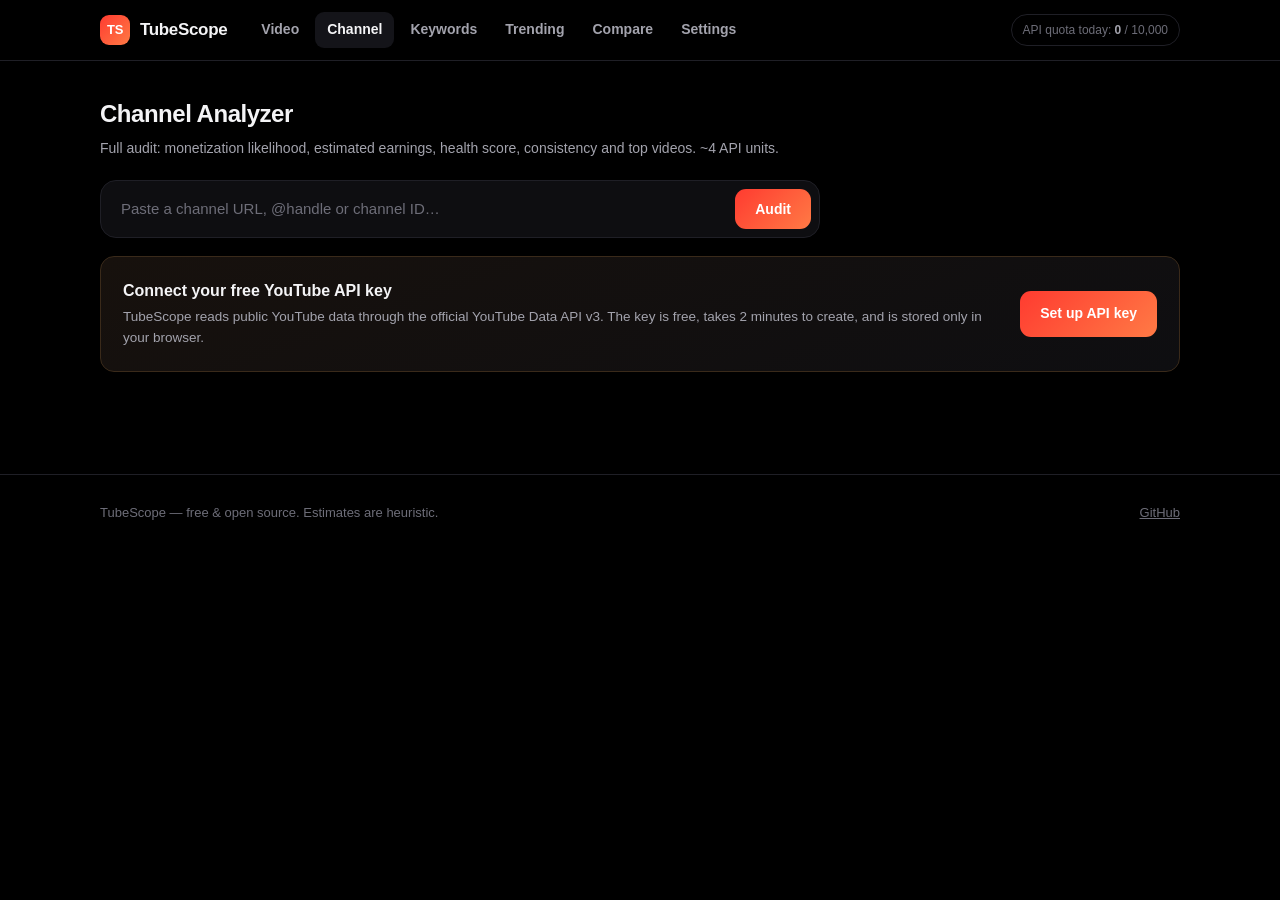
==== channel.html @ 9e4a2d22 "TubeScope v1: free open-source vidIQ alternative (video SEO, channel audit, monetization check, earn" ====
<!doctype html>
<html lang="en">
<head>
<meta charset="utf-8">
<meta name="viewport" content="width=device-width,initial-scale=1">
<title>Channel Analyzer — TubeScope</title>
<meta name="description" content="Free YouTube channel audit: monetization check, estimated monthly earnings, consistency, top videos and content ideas.">
<link rel="icon" href="data:image/svg+xml,%3Csvg xmlns='http://www.w3.org/2000/svg' viewBox='0 0 64 64'%3E%3Crect width='64' height='64' rx='14' fill='%23ff3b30'/%3E%3Cpath d='M26 20l18 12-18 12z' fill='white'/%3E%3C/svg%3E">
<link rel="stylesheet" href="assets/app.css">
</head>
<body>
<header class="top"><div class="top-in">
<a class="brand" href="index.html"><span class="logo">TS</span>TubeScope</a>
<nav class="main">
<a data-p="video" href="video.html">Video</a><a data-p="channel" href="channel.html">Channel</a><a data-p="keywords" href="keywords.html">Keywords</a><a data-p="trending" href="trending.html">Trending</a><a data-p="compare" href="compare.html">Compare</a><a data-p="settings" href="settings.html">Settings</a>
</nav>
<div class="quota" id="quota"></div>
</div></header>
<main><div class="wrap">
<div class="sec">
<h2>Channel Analyzer</h2>
<p class="sub">Full audit: monetization likelihood, estimated earnings, health score, consistency and top videos. ~4 API units.</p>
<form class="searchbar" id="f" style="margin:0;max-width:720px">
<input id="q" placeholder="Paste a channel URL, @handle or channel ID…" autocomplete="off" spellcheck="false">
<button class="btn" type="submit">Audit</button>
</form>
<div id="gate"></div>
<div id="out" class="mt"></div>
</div>
</div></main>
<footer><div class="wrap"><span>TubeScope — free &amp; open source. Estimates are heuristic.</span><span><a href="https://github.com/0050piyush/tubescope" style="text-decoration:underline">GitHub</a></span></div></footer>
<script src="assets/app.js"></script>
<script src="assets/channel.js"></script>
</body>
</html>
---- assets/app.css ----
:root{
  --bg:#000000; --card:#0e0e11; --card2:#141419; --line:#1f1f26;
  --txt:#f4f4f6; --mut:#a3a3ad; --dim:#6d6d78;
  --acc:#ff3b30; --acc2:#ff7a45; --grn:#22c55e; --amb:#f59e0b; --blu:#3b82f6;
  --r:14px; --max:1120px;
}
*{box-sizing:border-box;margin:0;padding:0}
html{scroll-behavior:smooth}
body{background:var(--bg);color:var(--txt);font-family:-apple-system,BlinkMacSystemFont,"SF Pro Text",Inter,"Segoe UI",Roboto,Helvetica,Arial,sans-serif;font-size:15px;line-height:1.55;-webkit-font-smoothing:antialiased}
a{color:inherit;text-decoration:none}
.wrap{max-width:var(--max);margin:0 auto;padding:0 20px}
/* header */
.top{position:sticky;top:0;z-index:50;background:rgba(0,0,0,.82);backdrop-filter:blur(14px);border-bottom:1px solid var(--line)}
.top-in{max-width:var(--max);margin:0 auto;padding:12px 20px;display:flex;align-items:center;gap:22px}
.brand{display:flex;align-items:center;gap:10px;font-weight:800;font-size:17px;letter-spacing:-.02em}
.logo{width:30px;height:30px;border-radius:9px;background:linear-gradient(135deg,var(--acc),var(--acc2));display:flex;align-items:center;justify-content:center;font-size:13px;font-weight:900;color:#fff}
nav.main{display:flex;gap:4px;flex-wrap:wrap}
nav.main a{padding:7px 12px;border-radius:9px;color:var(--mut);font-size:14px;font-weight:600}
nav.main a:hover{background:var(--card2);color:var(--txt)}
nav.main a.on{background:var(--card2);color:var(--txt)}
.quota{margin-left:auto;font-size:12px;color:var(--dim);border:1px solid var(--line);padding:6px 11px;border-radius:99px;white-space:nowrap}
.quota b{color:var(--mut)}
/* hero */
.hero{padding:64px 0 36px;text-align:center}
.hero h1{font-size:clamp(34px,6vw,58px);font-weight:850;letter-spacing:-.035em;line-height:1.05}
.hero h1 .grad{background:linear-gradient(100deg,var(--acc),var(--acc2));-webkit-background-clip:text;background-clip:text;color:transparent}
.hero p{color:var(--mut);max-width:640px;margin:16px auto 0;font-size:17px}
.searchbar{margin:28px auto 0;max-width:640px;display:flex;gap:8px;background:var(--card);border:1px solid var(--line);border-radius:16px;padding:8px}
.searchbar input{flex:1;background:transparent;border:0;outline:0;color:var(--txt);font-size:15px;padding:10px 12px;min-width:0}
.searchbar input::placeholder{color:var(--dim)}
.btn{background:linear-gradient(135deg,var(--acc),var(--acc2));color:#fff;border:0;border-radius:11px;padding:12px 20px;font-weight:700;font-size:14px;cursor:pointer;white-space:nowrap}
.btn:hover{filter:brightness(1.08)}
.btn.ghost{background:var(--card2);border:1px solid var(--line);color:var(--txt)}
.btn.sm{padding:8px 14px;font-size:13px}
.btn:disabled{opacity:.5;cursor:default}
.hint{margin-top:12px;font-size:13px;color:var(--dim)}
.hint code{background:var(--card2);padding:2px 7px;border-radius:6px;color:var(--mut)}
/* sections */
.sec{padding:34px 0}
.sec h2{font-size:24px;font-weight:800;letter-spacing:-.02em;margin-bottom:6px}
.sec .sub{color:var(--mut);margin-bottom:20px;font-size:14px}
.cards{display:grid;grid-template-columns:repeat(auto-fit,minmax(240px,1fr));gap:14px}
.card{background:var(--card);border:1px solid var(--line);border-radius:var(--r);padding:20px}
.card h3{font-size:16px;font-weight:750;margin:10px 0 6px}
.card p{color:var(--mut);font-size:13.5px}
.card .ico{width:38px;height:38px;border-radius:11px;background:var(--card2);display:flex;align-items:center;justify-content:center}
.card .ico svg{width:20px;height:20px;stroke:var(--acc)}
.feat{display:block;transition:transform .15s}
.feat:hover{transform:translateY(-3px);border-color:#2c2c35}
/* stats */
.stats{display:grid;grid-template-columns:repeat(auto-fit,minmax(150px,1fr));gap:12px;margin:18px 0}
.stat{background:var(--card);border:1px solid var(--line);border-radius:var(--r);padding:16px}
.stat .k{font-size:12px;color:var(--dim);text-transform:uppercase;letter-spacing:.06em;font-weight:700}
.stat .v{font-size:24px;font-weight:800;letter-spacing:-.02em;margin-top:4px}
.stat .d{font-size:12.5px;color:var(--mut);margin-top:2px}
.vid-head{display:flex;gap:18px;align-items:flex-start;margin:8px 0 4px;flex-wrap:wrap}
.thumb{width:320px;max-width:100%;border-radius:12px;border:1px solid var(--line);aspect-ratio:16/9;object-fit:cover;background:var(--card2)}
.vid-head .meta{flex:1;min-width:260px}
.vid-head h1{font-size:22px;font-weight:800;letter-spacing:-.02em;line-height:1.3}
.chanline{display:flex;align-items:center;gap:10px;margin-top:10px}
.avatar{width:38px;height:38px;border-radius:50%;object-fit:cover;background:var(--card2)}
.chanline .nm{font-weight:700;font-size:14px}
.chanline .sb{font-size:12.5px;color:var(--mut)}
.pub{font-size:13px;color:var(--dim);margin-top:8px}
/* score */
.panels{display:grid;grid-template-columns:repeat(auto-fit,minmax(300px,1fr));gap:14px;margin:14px 0}
.ringwrap{display:flex;gap:18px;align-items:center}
.ring{position:relative;width:110px;height:110px;flex:none}
.ring svg{transform:rotate(-90deg)}
.ring .num{position:absolute;inset:0;display:flex;flex-direction:column;align-items:center;justify-content:center}
.ring .num b{font-size:26px;font-weight:850}
.ring .num span{font-size:10px;color:var(--dim);text-transform:uppercase;letter-spacing:.08em}
.checks{list-style:none;margin-top:6px}
.checks li{display:flex;gap:10px;align-items:flex-start;padding:8px 0;border-bottom:1px solid var(--line);font-size:13.5px}
.checks li:last-child{border:0}
.dot{width:9px;height:9px;border-radius:50%;margin-top:6px;flex:none}
.dot.pass{background:var(--grn)}.dot.warn{background:var(--amb)}.dot.fail{background:var(--acc)}.dot.na{background:var(--dim)}
.checks .wt{margin-left:auto;color:var(--dim);font-size:12px;flex:none}
/* money */
.money{background:linear-gradient(160deg,#101418,#0e0e11);border:1px solid #233043}
.money .amt{font-size:30px;font-weight:850;letter-spacing:-.02em;color:#7ee2a8}
.money .rng{color:var(--mut);font-size:13px;margin-top:4px}
.note{font-size:12px;color:var(--dim);margin-top:10px;line-height:1.5}
.badge{display:inline-block;font-size:11.5px;font-weight:750;padding:4px 10px;border-radius:99px;letter-spacing:.02em}
.badge.g{background:rgba(34,197,94,.14);color:#4ade80;border:1px solid rgba(34,197,94,.3)}
.badge.a{background:rgba(245,158,11,.13);color:#fbbf24;border:1px solid rgba(245,158,11,.3)}
.badge.r{background:rgba(255,59,48,.13);color:#ff8a80;border:1px solid rgba(255,59,48,.3)}
.badge.n{background:var(--card2);color:var(--mut);border:1px solid var(--line)}
/* bars */
.bars{display:flex;flex-direction:column;gap:8px;margin-top:10px}
.barrow{display:grid;grid-template-columns:150px 1fr 70px;gap:10px;align-items:center;font-size:13px}
.barrow .bl{color:var(--mut);white-space:nowrap;overflow:hidden;text-overflow:ellipsis}
.bartrack{background:var(--card2);border-radius:6px;height:10px;overflow:hidden}
.barfill{height:100%;border-radius:6px;background:linear-gradient(90deg,var(--acc),var(--acc2))}
.barrow .bv{text-align:right;color:var(--mut);font-variant-numeric:tabular-nums}
/* tables */
.tblwrap{overflow-x:auto;border:1px solid var(--line);border-radius:var(--r);margin:14px 0}
table.tbl{width:100%;border-collapse:collapse;font-size:13.5px;min-width:640px}
.tbl th{text-align:left;padding:12px 14px;color:var(--dim);font-size:11.5px;text-transform:uppercase;letter-spacing:.06em;border-bottom:1px solid var(--line);background:var(--card2);white-space:nowrap}
.tbl td{padding:11px 14px;border-bottom:1px solid var(--line);vertical-align:middle}
.tbl tr:last-child td{border:0}
.tbl tr:hover td{background:#111116}
.tbl .t{display:flex;gap:10px;align-items:center;min-width:220px}
.tbl .t img{width:84px;aspect-ratio:16/9;object-fit:cover;border-radius:7px;background:var(--card2);flex:none}
.tbl .t .tt{font-weight:650;font-size:13px;line-height:1.35}
.num{font-variant-numeric:tabular-nums;text-align:right}
/* tags */
.tags{display:flex;flex-wrap:wrap;gap:8px;margin-top:10px}
.tag{background:var(--card2);border:1px solid var(--line);padding:6px 12px;border-radius:99px;font-size:13px;color:var(--mut)}
.tag.hot{border-color:rgba(255,59,48,.4);color:#ffb4ab}
/* forms */
.field{margin:14px 0}
.field label{display:block;font-size:13px;font-weight:700;color:var(--mut);margin-bottom:7px}
.inrow{display:flex;gap:8px;flex-wrap:wrap}
input.in,select.in,textarea.in{background:var(--card);border:1px solid var(--line);border-radius:11px;color:var(--txt);padding:12px 14px;font-size:14px;outline:0;min-width:0}
input.in:focus,select.in:focus{border-color:var(--acc)}
input.in.full,select.in.full{width:100%}
select.in option{background:#111}
/* gate */
.gate{background:linear-gradient(160deg,#17110d,#0e0e11);border:1px solid #3a2a1a;border-radius:var(--r);padding:22px;margin:18px 0;display:flex;gap:16px;align-items:center;flex-wrap:wrap}
.gate .tx{flex:1;min-width:240px}
.gate h3{font-size:16px;margin-bottom:4px}
.gate p{color:var(--mut);font-size:13.5px}
/* misc */
.grid2{display:grid;grid-template-columns:1fr 1fr;gap:14px}
@media(max-width:760px){.grid2{grid-template-columns:1fr}.barrow{grid-template-columns:110px 1fr 60px}nav.main{display:none}}
.muted{color:var(--mut)}.dim{color:var(--dim)}.small{font-size:13px}
.mt{margin-top:14px}.mb{margin-bottom:14px}
.loading{display:flex;align-items:center;gap:12px;padding:30px 0;color:var(--mut)}
.spin{width:20px;height:20px;border:2px solid var(--line);border-top-color:var(--acc);border-radius:50%;animation:sp 0.8s linear infinite}
@keyframes sp{to{transform:rotate(360deg)}}
.err{background:rgba(255,59,48,.08);border:1px solid rgba(255,59,48,.35);border-radius:var(--r);padding:16px 18px;margin:16px 0;font-size:14px}
.err b{color:#ff8a80}
.toast{position:fixed;bottom:22px;left:50%;transform:translateX(-50%);background:#1a1a20;border:1px solid var(--line);padding:12px 20px;border-radius:12px;font-size:14px;z-index:99;box-shadow:0 10px 40px rgba(0,0,0,.6)}
footer{border-top:1px solid var(--line);margin-top:50px;padding:28px 0 40px;color:var(--dim);font-size:13px}
footer .wrap{display:flex;gap:18px;flex-wrap:wrap;align-items:center;justify-content:space-between}
.kbd{background:var(--card2);border:1px solid var(--line);border-radius:6px;padding:1px 7px;font-size:12.5px;color:var(--mut)}
.steps{counter-reset:s;display:flex;flex-direction:column;gap:12px;margin:16px 0}
.step{display:flex;gap:14px;align-items:flex-start;background:var(--card);border:1px solid var(--line);border-radius:var(--r);padding:16px}
.step::before{counter-increment:s;content:counter(s);width:28px;height:28px;flex:none;border-radius:50%;background:linear-gradient(135deg,var(--acc),var(--acc2));color:#fff;font-weight:800;font-size:13px;display:flex;align-items:center;justify-content:center}
.step p{font-size:14px;color:var(--mut)}
.step p b{color:var(--txt)}
code.inline{background:var(--card2);padding:2px 8px;border-radius:6px;font-size:13px;color:var(--mut)}
.idea{background:var(--card);border:1px solid var(--line);border-left:3px solid var(--acc);border-radius:10px;padding:12px 14px;margin:8px 0;font-size:14px}
.idea .why{font-size:12.5px;color:var(--dim);margin-top:3px}
.vgrid{display:grid;grid-template-columns:repeat(auto-fill,minmax(230px,1fr));gap:14px;margin-top:14px}
.vcard{background:var(--card);border:1px solid var(--line);border-radius:12px;overflow:hidden;transition:transform .15s}
.vcard:hover{transform:translateY(-3px)}
.vcard img{width:100%;aspect-ratio:16/9;object-fit:cover;background:var(--card2)}
.vcard .vb{padding:12px 14px}
.vcard .vt{font-size:13.5px;font-weight:650;line-height:1.4;display:-webkit-box;-webkit-line-clamp:2;-webkit-box-orient:vertical;overflow:hidden}
.vcard .vm{font-size:12px;color:var(--dim);margin-top:6px}
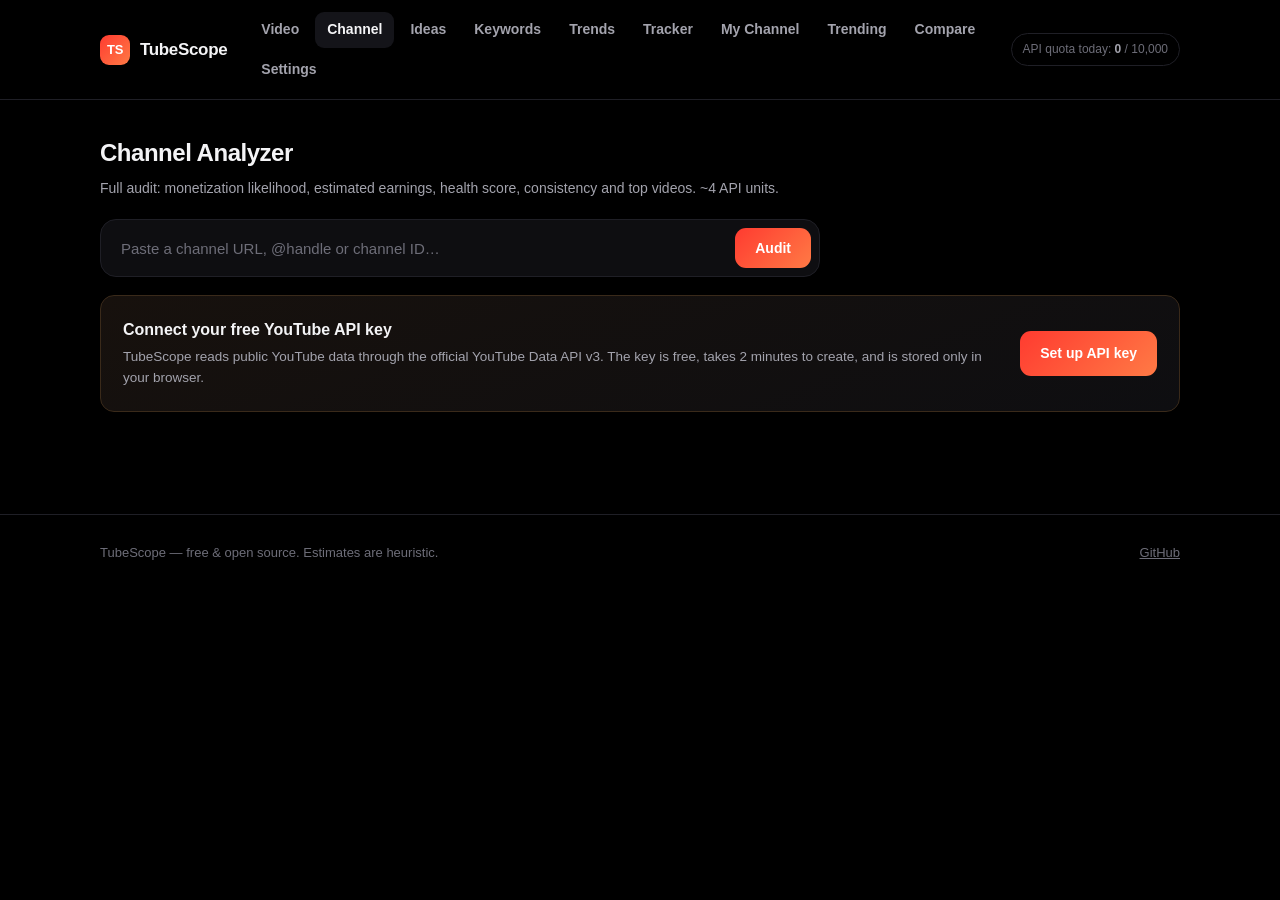
==== commit b25fd628: "TubeScope v2: AI Daily Ideas, Competitor Tracker, Trend Radar, My Channel Analytics (OAuth), Chrome " ====
--- a/channel.html
+++ b/channel.html
@@ -12,7 +12,7 @@
 <header class="top"><div class="top-in">
 <a class="brand" href="index.html"><span class="logo">TS</span>TubeScope</a>
 <nav class="main">
-<a data-p="video" href="video.html">Video</a><a data-p="channel" href="channel.html">Channel</a><a data-p="keywords" href="keywords.html">Keywords</a><a data-p="trending" href="trending.html">Trending</a><a data-p="compare" href="compare.html">Compare</a><a data-p="settings" href="settings.html">Settings</a>
+<a data-p="video" href="video.html">Video</a><a data-p="channel" href="channel.html">Channel</a><a data-p="ideas" href="ideas.html">Ideas</a><a data-p="keywords" href="keywords.html">Keywords</a><a data-p="trends" href="trends.html">Trends</a><a data-p="tracker" href="tracker.html">Tracker</a><a data-p="mychannel" href="mychannel.html">My Channel</a><a data-p="trending" href="trending.html">Trending</a><a data-p="compare" href="compare.html">Compare</a><a data-p="settings" href="settings.html">Settings</a>
 </nav>
 <div class="quota" id="quota"></div>
 </div></header>
--- a/assets/app.css
+++ b/assets/app.css
@@ -123,7 +123,16 @@
 .gate p{color:var(--mut);font-size:13.5px}
 /* misc */
 .grid2{display:grid;grid-template-columns:1fr 1fr;gap:14px}
-@media(max-width:760px){.grid2{grid-template-columns:1fr}.barrow{grid-template-columns:110px 1fr 60px}nav.main{display:none}}
+@media(max-width:760px){.grid2{grid-template-columns:1fr}.barrow{grid-template-columns:110px 1fr 60px}.top-in{gap:12px;flex-wrap:wrap}nav.main{flex-wrap:nowrap;overflow-x:auto;max-width:100%;padding-bottom:4px}nav.main a{white-space:nowrap;padding:6px 10px;font-size:13px}.quota{display:none}}
+/* ideas */
+.ideacard{display:flex;gap:14px;background:var(--card);border:1px solid var(--line);border-radius:12px;padding:16px;margin:10px 0;align-items:flex-start}
+.ideacard .in{width:30px;height:30px;flex:none;border-radius:50%;background:linear-gradient(135deg,var(--acc),var(--acc2));color:#fff;font-weight:800;font-size:13px;display:flex;align-items:center;justify-content:center}
+.ideacard .it{font-weight:750;font-size:15px}
+.ideacard .ih{font-size:13px;color:var(--mut);margin-top:5px}
+.ideacard .iw{font-size:12.5px;color:var(--dim);margin-top:4px}
+.ideacard .ia{margin-top:10px;display:flex;gap:8px;flex-wrap:wrap}
+/* tracker */
+.spark{width:100px;height:32px}
 .muted{color:var(--mut)}.dim{color:var(--dim)}.small{font-size:13px}
 .mt{margin-top:14px}.mb{margin-bottom:14px}
 .loading{display:flex;align-items:center;gap:12px;padding:30px 0;color:var(--mut)}
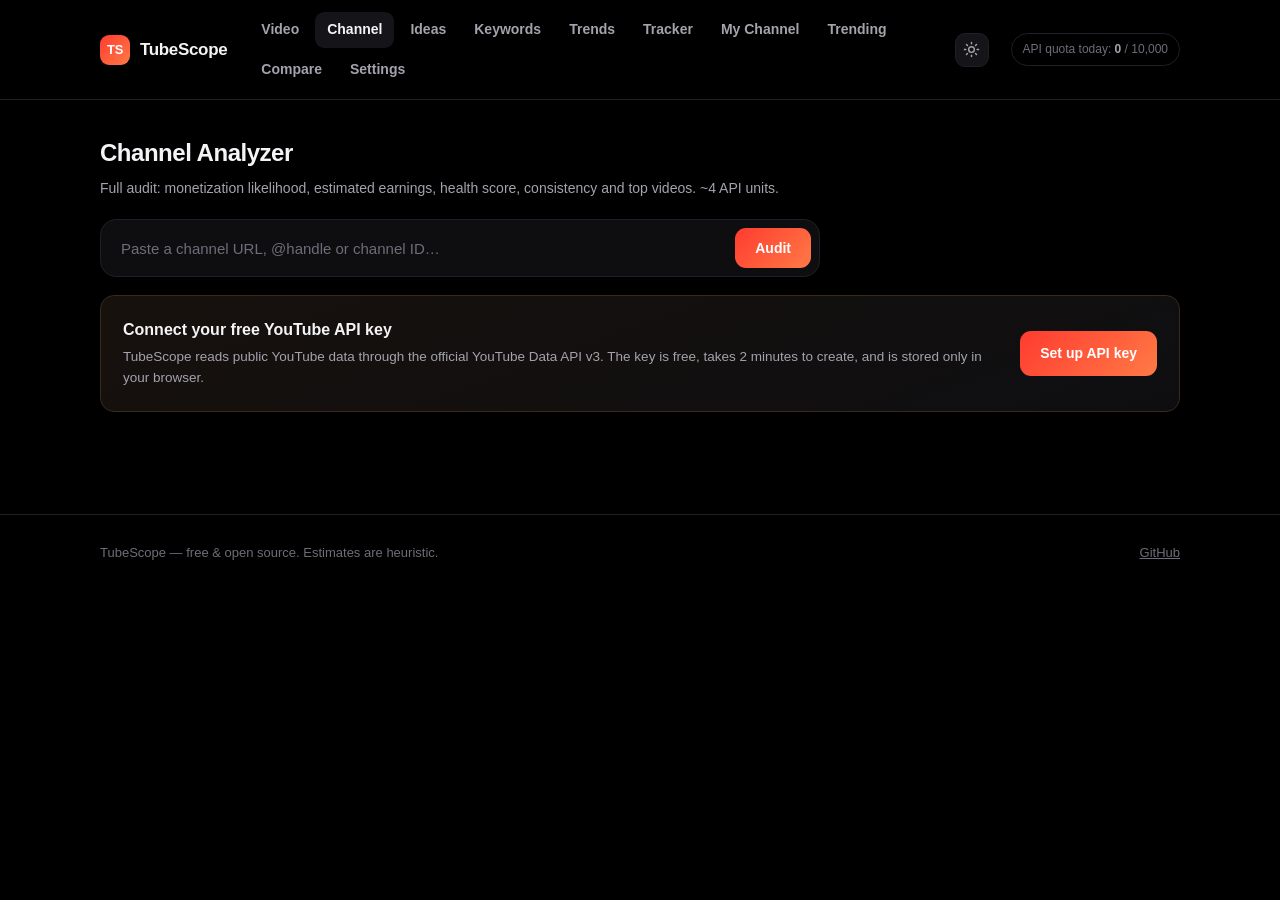
==== commit effc4a70: "TubeScope v2.1: light/dark mode toggle, per-key daily quota dashboard with reset countdown" ====
--- a/channel.html
+++ b/channel.html
@@ -7,6 +7,7 @@
 <meta name="description" content="Free YouTube channel audit: monetization check, estimated monthly earnings, consistency, top videos and content ideas.">
 <link rel="icon" href="data:image/svg+xml,%3Csvg xmlns='http://www.w3.org/2000/svg' viewBox='0 0 64 64'%3E%3Crect width='64' height='64' rx='14' fill='%23ff3b30'/%3E%3Cpath d='M26 20l18 12-18 12z' fill='white'/%3E%3C/svg%3E">
 <link rel="stylesheet" href="assets/app.css">
+<script>try{if((localStorage.getItem("tubescope_theme")||"dark")==="light")document.documentElement.setAttribute("data-theme","light");}catch(e){}</script>
 </head>
 <body>
 <header class="top"><div class="top-in">
@@ -14,7 +15,8 @@
 <nav class="main">
 <a data-p="video" href="video.html">Video</a><a data-p="channel" href="channel.html">Channel</a><a data-p="ideas" href="ideas.html">Ideas</a><a data-p="keywords" href="keywords.html">Keywords</a><a data-p="trends" href="trends.html">Trends</a><a data-p="tracker" href="tracker.html">Tracker</a><a data-p="mychannel" href="mychannel.html">My Channel</a><a data-p="trending" href="trending.html">Trending</a><a data-p="compare" href="compare.html">Compare</a><a data-p="settings" href="settings.html">Settings</a>
 </nav>
-<div class="quota" id="quota"></div>
+<button class="iconbtn" id="themeBtn" aria-label="Toggle light and dark mode" title="Toggle light / dark mode"></button>
+<a class="quota" id="quota" href="settings.html" title="Daily API quota — click for details"></a>
 </div></header>
 <main><div class="wrap">
 <div class="sec">
--- a/assets/app.css
+++ b/assets/app.css
@@ -1,9 +1,15 @@
 :root{
-  --bg:#000000; --card:#0e0e11; --card2:#141419; --line:#1f1f26;
+  --bg:#000000; --card:#0e0e11; --card2:#141419; --line:#1f1f26; --track:#1f1f26;
   --txt:#f4f4f6; --mut:#a3a3ad; --dim:#6d6d78;
   --acc:#ff3b30; --acc2:#ff7a45; --grn:#22c55e; --amb:#f59e0b; --blu:#3b82f6;
   --r:14px; --max:1120px;
 }
+[data-theme="light"]{
+  --bg:#f3f3f6; --card:#ffffff; --card2:#ececf1; --line:#dcdce3; --track:#e2e2e9;
+  --txt:#141419; --mut:#5a5a64; --dim:#8b8b95;
+}
+html{color-scheme:dark}
+html[data-theme="light"]{color-scheme:light}
 *{box-sizing:border-box;margin:0;padding:0}
 html{scroll-behavior:smooth}
 body{background:var(--bg);color:var(--txt);font-family:-apple-system,BlinkMacSystemFont,"SF Pro Text",Inter,"Segoe UI",Roboto,Helvetica,Arial,sans-serif;font-size:15px;line-height:1.55;-webkit-font-smoothing:antialiased}
@@ -20,6 +26,22 @@
 nav.main a.on{background:var(--card2);color:var(--txt)}
 .quota{margin-left:auto;font-size:12px;color:var(--dim);border:1px solid var(--line);padding:6px 11px;border-radius:99px;white-space:nowrap}
 .quota b{color:var(--mut)}
+a.quota:hover{border-color:var(--acc)}
+.iconbtn{width:34px;height:34px;flex:none;border-radius:10px;background:var(--card2);border:1px solid var(--line);color:var(--mut);cursor:pointer;display:flex;align-items:center;justify-content:center}
+.iconbtn:hover{color:var(--txt);border-color:var(--acc)}
+.iconbtn svg{width:17px;height:17px}
+/* light theme component tweaks */
+[data-theme="light"] .top{background:rgba(255,255,255,.86)}
+[data-theme="light"] .money{background:linear-gradient(160deg,#edf7f0,#ffffff);border-color:#cfe6d6}
+[data-theme="light"] .money .amt{color:#15803d}
+[data-theme="light"] .gate{background:linear-gradient(160deg,#fdf4e4,#ffffff);border-color:#e7d3a8}
+[data-theme="light"] .toast{background:#ffffff;color:var(--txt);box-shadow:0 10px 30px rgba(0,0,0,.12)}
+[data-theme="light"] .tbl tr:hover td{background:#f4f4f8}
+[data-theme="light"] select.in option{background:#ffffff}
+[data-theme="light"] .thumb,[data-theme="light"] .vcard img,[data-theme="light"] .tbl .t img{background:#e8e8ee}
+/* quota bar */
+.qbar{height:12px;background:var(--card2);border:1px solid var(--line);border-radius:99px;overflow:hidden;margin:12px 0 8px}
+.qfill{height:100%;width:0;background:linear-gradient(90deg,var(--acc),var(--acc2));border-radius:99px;transition:width .5s}
 /* hero */
 .hero{padding:64px 0 36px;text-align:center}
 .hero h1{font-size:clamp(34px,6vw,58px);font-weight:850;letter-spacing:-.035em;line-height:1.05}
